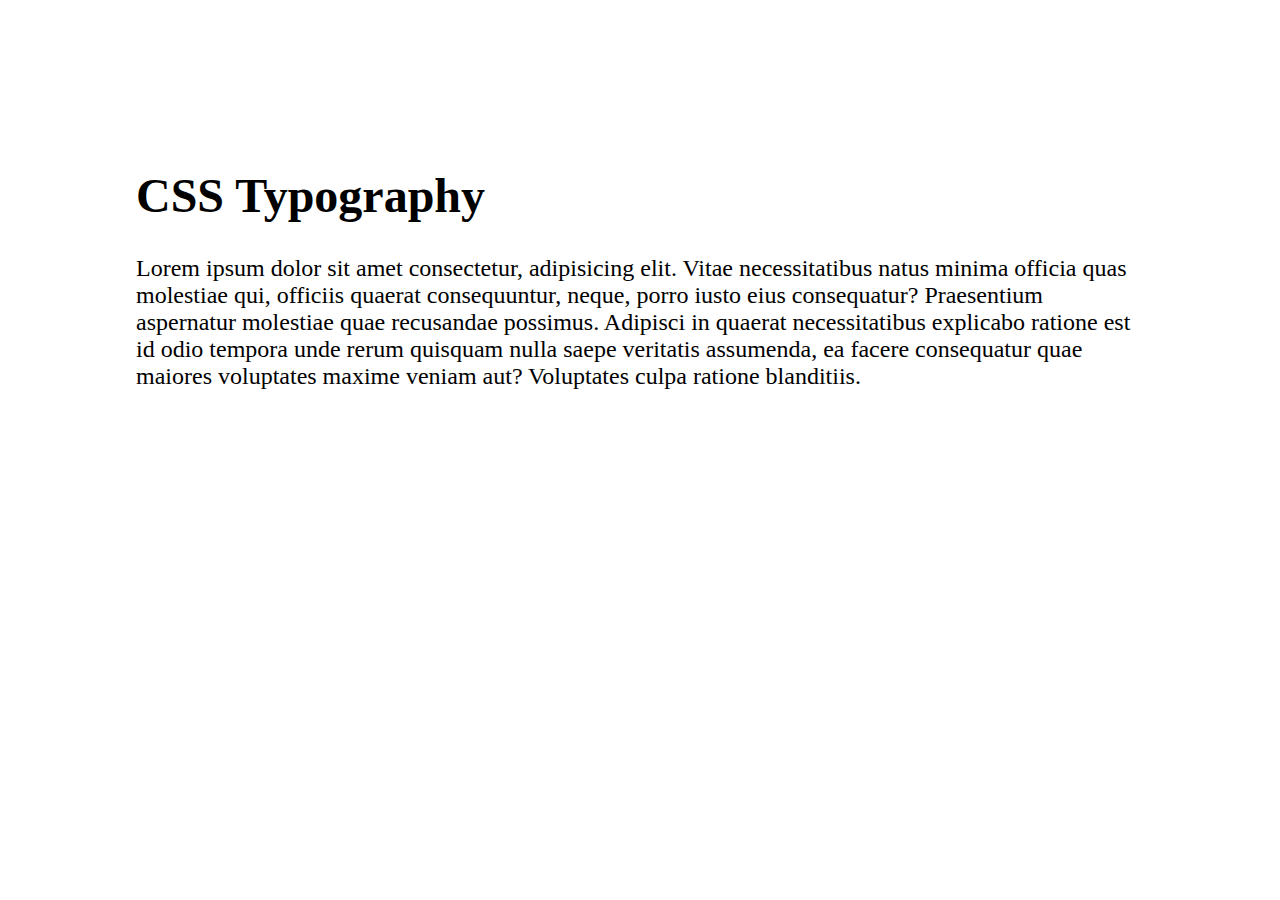
==== index.html @ 96bd15ed "typography" ====
<!DOCTYPE html>
<html lang="en">

<head>
    <meta charset="UTF-8">
    <meta http-equiv="X-UA-Compatible" content="IE=edge">
    <meta name="viewport" content="width=device-width, initial-scale=1.0">
    <title>CSS Selectors</title>
    <link rel="stylesheet" href="style.css">
</head>

<body>
    <header class="container">
        <h1>CSS Typography</h1>
    </header>
    <main class="container">
        <p>
            Lorem ipsum dolor sit amet consectetur, adipisicing elit. Vitae necessitatibus natus minima officia quas molestiae qui, officiis quaerat consequuntur, neque, porro iusto eius consequatur? Praesentium aspernatur molestiae quae recusandae possimus.
            Adipisci in quaerat necessitatibus explicabo ratione est id odio tempora unde rerum quisquam nulla saepe veritatis assumenda, ea facere consequatur quae maiores voluptates maxime veniam aut? Voluptates culpa ratione blanditiis.
        </p>
        <!-- <form >
            <label for="name">Name:</label>
            <input type="text" id="name" placeholder="Your Name">
            <button>Submit</button>
        </form> -->
    </main>
</body>

</html>
---- style.css ----
body{
    padding: 10%;
    font-size: 1.5rem;
}

/* input, button{
    font: inherit;
} */
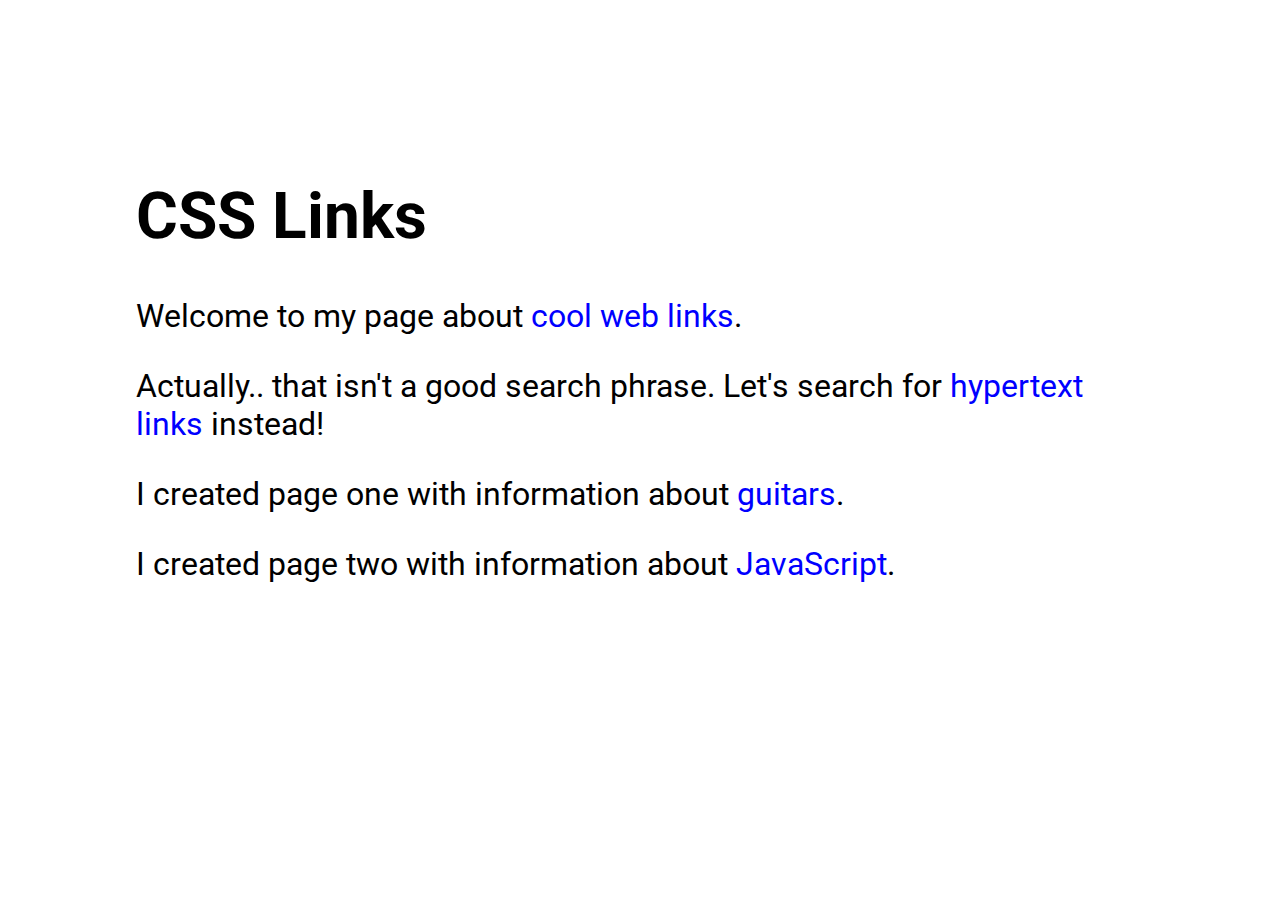
==== commit b203084a: "styling links" ====
--- a/index.html
+++ b/index.html
@@ -5,24 +5,23 @@
     <meta charset="UTF-8">
     <meta http-equiv="X-UA-Compatible" content="IE=edge">
     <meta name="viewport" content="width=device-width, initial-scale=1.0">
-    <title>CSS Selectors</title>
+    <title>CSS Links</title>
     <link rel="stylesheet" href="style.css">
 </head>
 
 <body>
-    <header class="container">
-        <h1>CSS Typography</h1>
+    <header>
+        <h1>CSS Links</h1>
     </header>
-    <main class="container">
-        <p>
-            Lorem ipsum dolor sit amet consectetur, adipisicing elit. Vitae necessitatibus natus minima officia quas molestiae qui, officiis quaerat consequuntur, neque, porro iusto eius consequatur? Praesentium aspernatur molestiae quae recusandae possimus.
-            Adipisci in quaerat necessitatibus explicabo ratione est id odio tempora unde rerum quisquam nulla saepe veritatis assumenda, ea facere consequatur quae maiores voluptates maxime veniam aut? Voluptates culpa ratione blanditiis.
-        </p>
-        <!-- <form >
-            <label for="name">Name:</label>
-            <input type="text" id="name" placeholder="Your Name">
-            <button>Submit</button>
-        </form> -->
+    <main>
+        <p>Welcome to my page about <a href="https://www.google.com/search?q=+web+links">cool web links</a>.</p>
+
+        <p>Actually.. that isn&apos;t a good search phrase. Let's search for <a
+                href="https://www.google.com/search?q=hypertext+links">hypertext links</a> instead!</p>
+
+        <p>I created page one with information about <a href="one.html">guitars</a>.</p>
+
+        <p>I created page two with information about <a href="two.html">JavaScript</a>.</p>
     </main>
 </body>
 
--- a/style.css
+++ b/style.css
@@ -1,8 +1,25 @@
-body{
+@import url('https://fonts.googleapis.com/css2?family=Roboto&display=swap');
+
+body {
     padding: 10%;
-    font-size: 1.5rem;
+    font-size: 2rem;
+    font-family: 'Roboto', sans-serif;
 }
 
-/* input, button{
-    font: inherit;
-} */+a{
+    text-decoration: none;
+    cursor: pointer;
+    color: blue;
+}
+
+a:visited{
+    color: purple;
+}
+
+a:hover , a:focus{
+    color: dodgerblue;
+}
+
+a:active{
+    color: red;
+}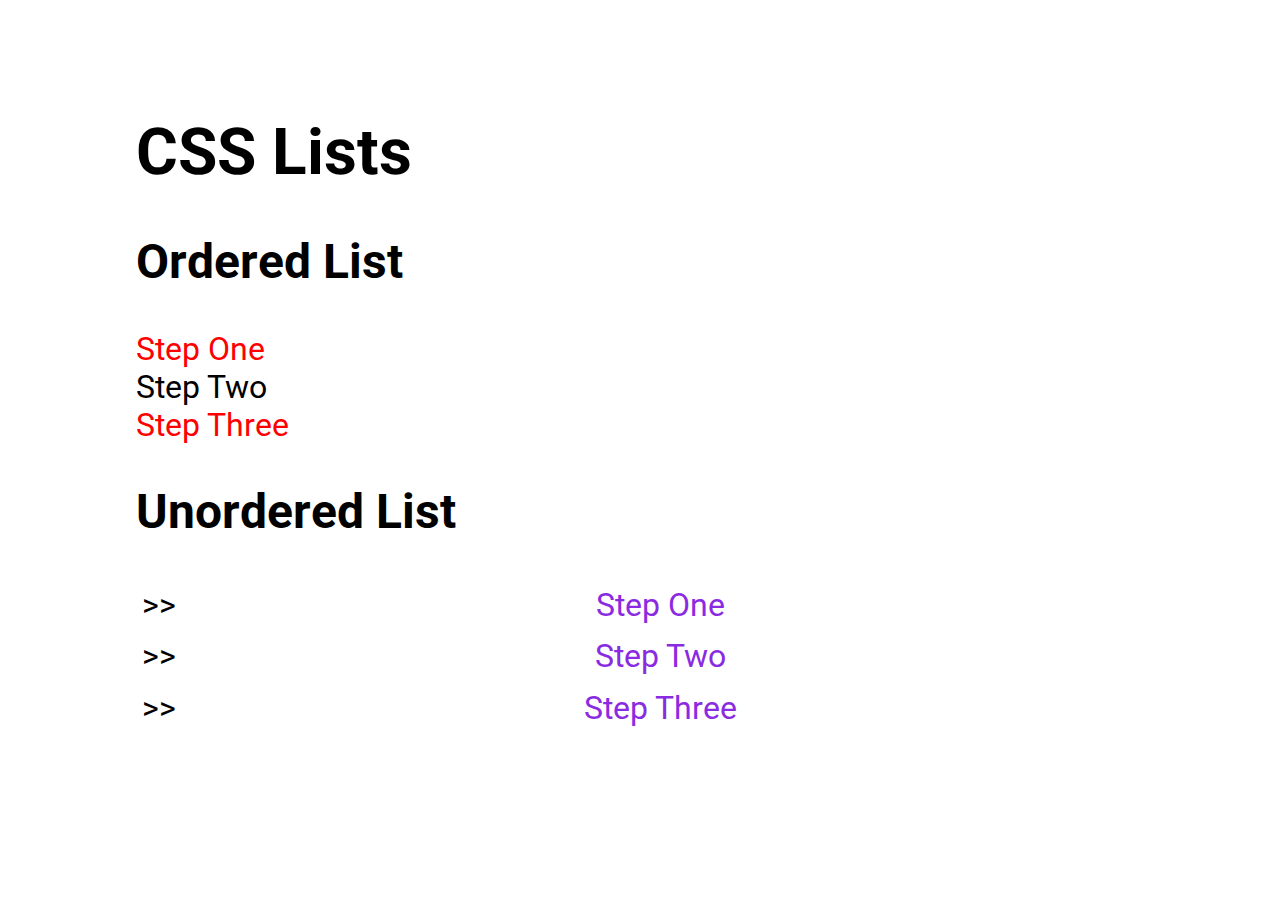
==== commit 60750bd1: "styling list" ====
--- a/index.html
+++ b/index.html
@@ -5,23 +5,31 @@
     <meta charset="UTF-8">
     <meta http-equiv="X-UA-Compatible" content="IE=edge">
     <meta name="viewport" content="width=device-width, initial-scale=1.0">
-    <title>CSS Links</title>
+    <title>CSS Lists</title>
     <link rel="stylesheet" href="style.css">
 </head>
 
 <body>
     <header>
-        <h1>CSS Links</h1>
+        <h1>CSS Lists</h1>
     </header>
     <main>
-        <p>Welcome to my page about <a href="https://www.google.com/search?q=+web+links">cool web links</a>.</p>
-
-        <p>Actually.. that isn&apos;t a good search phrase. Let's search for <a
-                href="https://www.google.com/search?q=hypertext+links">hypertext links</a> instead!</p>
-
-        <p>I created page one with information about <a href="one.html">guitars</a>.</p>
-
-        <p>I created page two with information about <a href="two.html">JavaScript</a>.</p>
+        <article>
+            <h2>Ordered List</h2>
+            <ol>
+                <li>Step One</li>
+                <li>Step Two</li>
+                <li>Step Three</li>
+            </ol>
+        </article>
+        <article>
+            <h2>Unordered List</h2>
+            <ul>
+                <li>Step One</li>
+                <li>Step Two</li>
+                <li>Step Three</li>
+            </ul>
+        </article>
     </main>
 </body>
 
--- a/style.css
+++ b/style.css
@@ -1,25 +1,32 @@
 @import url('https://fonts.googleapis.com/css2?family=Roboto&display=swap');
 
 body {
-    padding: 10%;
+    padding: 5% 10%;
     font-size: 2rem;
     font-family: 'Roboto', sans-serif;
 }
 
-a{
-    text-decoration: none;
-    cursor: pointer;
-    color: blue;
+ol{
+    /* list-style-type: lower-alpha; */
+    list-style-type: none;
+    padding: 0;
 }
 
-a:visited{
-    color: purple;
+ul{
+    /* list-style-type: square; */
+    text-align: center;
+    /* list-style-position: inside; */
+    color: blueviolet;
+    line-height: 1.6;
+    /* list-style-image: url('images/checkmark.png'); */
+    /* list-style: square url("images/checkmark.png") inside; */
 }
 
-a:hover , a:focus{
-    color: dodgerblue;
+ol li:nth-child(odd){
+    color: red;
 }
 
-a:active{
-    color: red;
+ul ::marker{
+    color: black;
+    content: ">>"
 }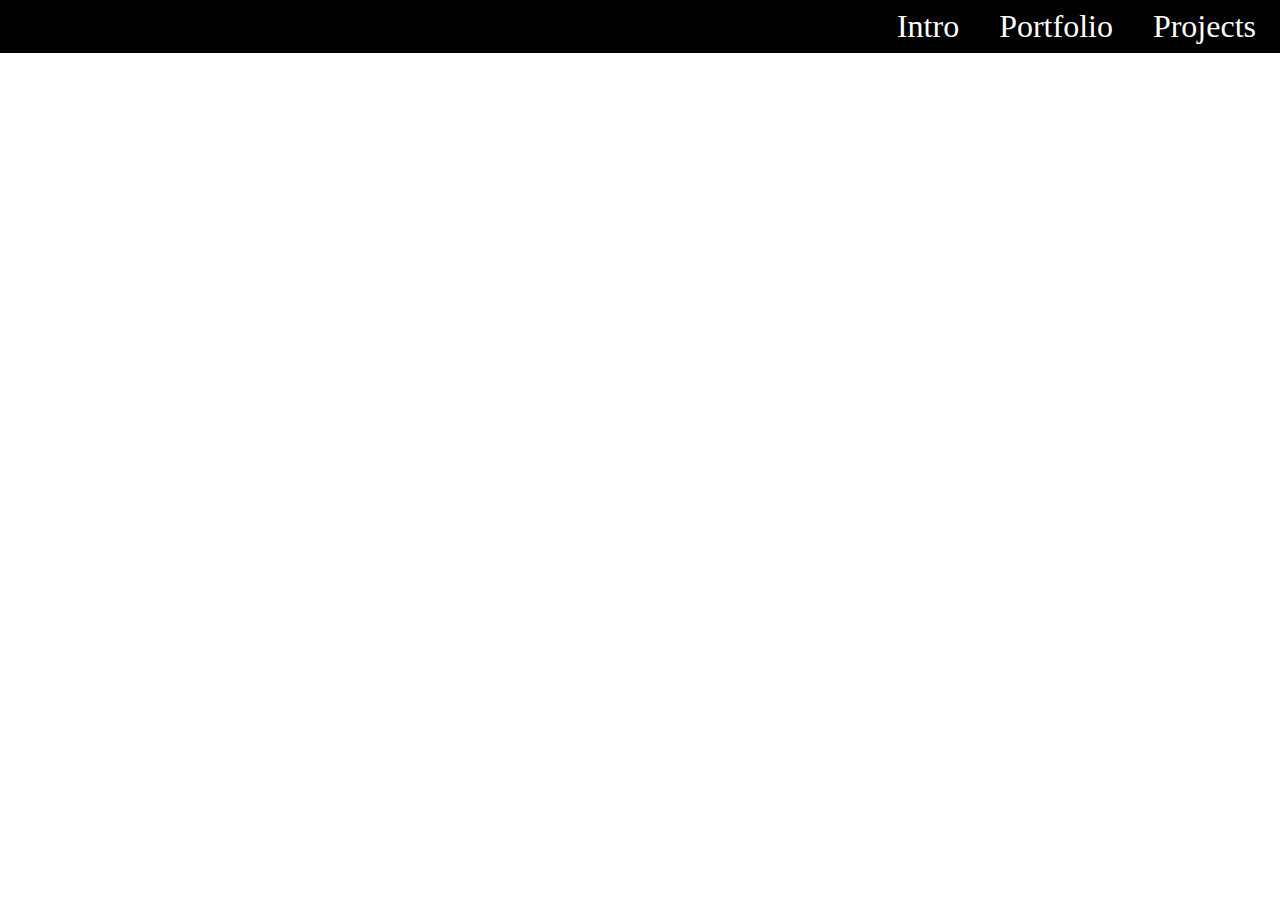
==== commit e9153c50: "display" ====
--- a/index.html
+++ b/index.html
@@ -10,26 +10,16 @@
 </head>
 
 <body>
-    <header>
-        <h1>CSS Lists</h1>
-    </header>
     <main>
-        <article>
-            <h2>Ordered List</h2>
-            <ol>
-                <li>Step One</li>
-                <li>Step Two</li>
-                <li>Step Three</li>
-            </ol>
-        </article>
-        <article>
-            <h2>Unordered List</h2>
+        <!-- <p>This is paragraph </p>
+        <p>This is <span class="opposite">another </span>paragraph</p> -->
+        <nav>
             <ul>
-                <li>Step One</li>
-                <li>Step Two</li>
-                <li>Step Three</li>
+                <li><a href="#">Intro</a></li>
+                <li><a href="#">Portfolio</a></li>
+                <li><a href="#">Projects</a></li>
             </ul>
-        </article>
+        </nav>
     </main>
 </body>
 
--- a/style.css
+++ b/style.css
@@ -1,32 +1,38 @@
 @import url('https://fonts.googleapis.com/css2?family=Roboto&display=swap');
-
-body {
-    padding: 5% 10%;
-    font-size: 2rem;
-    font-family: 'Roboto', sans-serif;
+*{
+    margin: 0;
+    padding: 0;
+    box-sizing: border-box;
 }
 
-ol{
-    /* list-style-type: lower-alpha; */
-    list-style-type: none;
-    padding: 0;
+body{
+    font-size: 2rem;
 }
 
-ul{
-    /* list-style-type: square; */
-    text-align: center;
-    /* list-style-position: inside; */
-    color: blueviolet;
-    line-height: 1.6;
-    /* list-style-image: url('images/checkmark.png'); */
-    /* list-style: square url("images/checkmark.png") inside; */
+/* p{
+    background-color: lightgray;
 }
 
-ol li:nth-child(odd){
-    color: red;
+.opposite{
+    display: inline-block   ;
+    background-color: black;
+    color: whitesmoke;
+} */
+
+ul{
+    list-style-type: none;
+    margin: 0;
+    padding: 0.5rem;
+    text-align: right;
+    background-color: black;
 }
 
-ul ::marker{
-    color: black;
-    content: ">>"
+li{
+    display: inline-block;
+    margin-inline: 1rem;
+}
+
+li a{
+    color: white;
+    text-decoration: none;
 }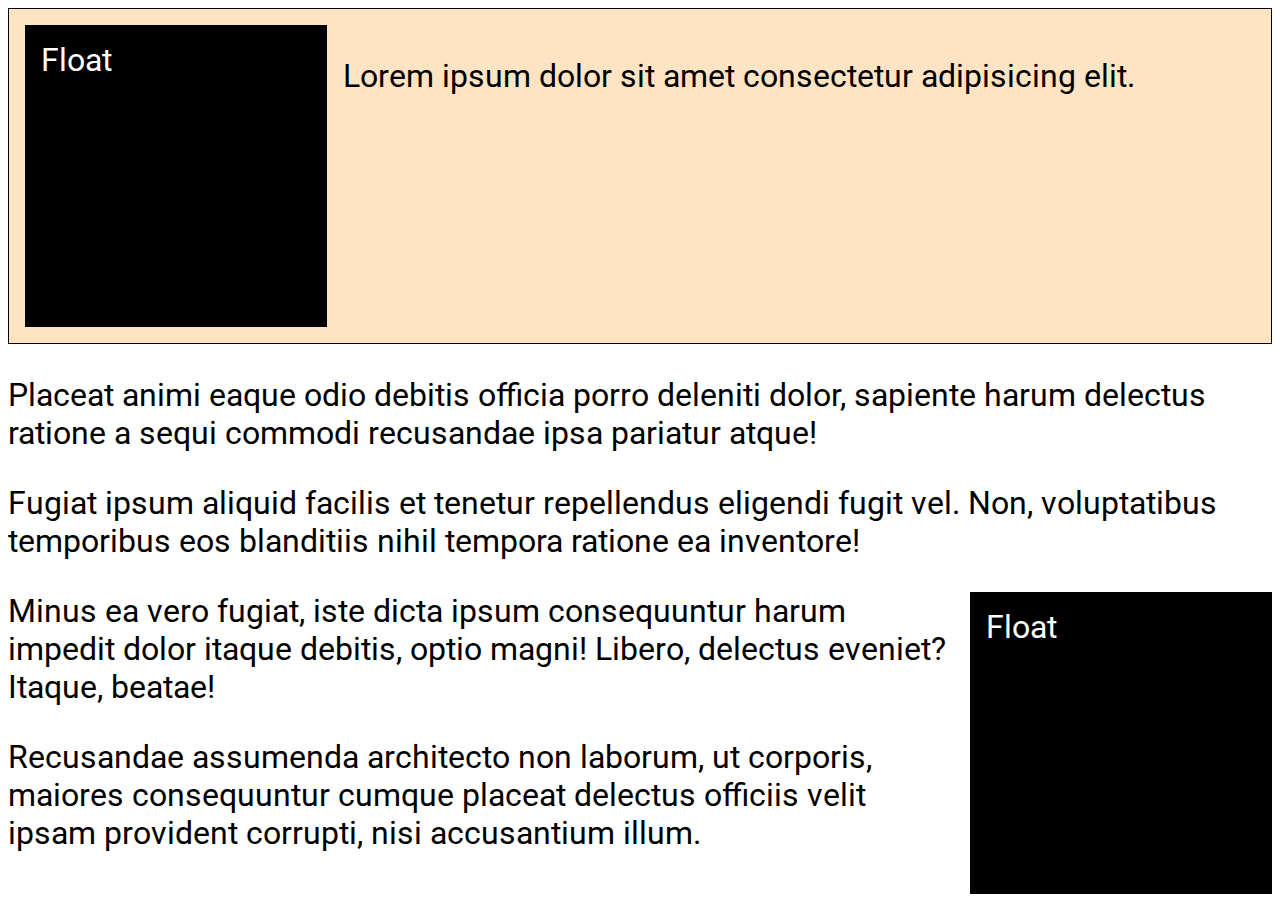
==== commit 08da7dc8: "floats" ====
--- a/index.html
+++ b/index.html
@@ -10,17 +10,16 @@
 </head>
 
 <body>
-    <main>
-        <!-- <p>This is paragraph </p>
-        <p>This is <span class="opposite">another </span>paragraph</p> -->
-        <nav>
-            <ul>
-                <li><a href="#">Intro</a></li>
-                <li><a href="#">Portfolio</a></li>
-                <li><a href="#">Projects</a></li>
-            </ul>
-        </nav>
-    </main>
+    <section>
+      <div class="block left">Float</div>
+      <p>Lorem ipsum dolor sit amet consectetur adipisicing elit.</p>
+    </section>
+<!-- <div class="clear"></div> -->
+   <p>Placeat animi eaque odio debitis officia porro deleniti dolor, sapiente harum delectus ratione a sequi commodi recusandae ipsa pariatur atque!</p>
+   <p>Fugiat ipsum aliquid facilis et tenetur repellendus eligendi fugit vel. Non, voluptatibus temporibus eos blanditiis nihil tempora ratione ea inventore!</p>
+   <div class="block right">Float</div>
+   <p>Minus ea vero fugiat, iste dicta ipsum consequuntur harum impedit dolor itaque debitis, optio magni! Libero, delectus eveniet? Itaque, beatae!</p>
+   <p>Recusandae assumenda architecto non laborum, ut corporis, maiores consequuntur cumque placeat delectus officiis velit ipsam provident corrupti, nisi accusantium illum.</p>
 </body>
 
 </html>--- a/style.css
+++ b/style.css
@@ -1,38 +1,40 @@
 @import url('https://fonts.googleapis.com/css2?family=Roboto&display=swap');
-*{
+/* *{
     margin: 0;
     padding: 0;
     box-sizing: border-box;
-}
+} */
 
 body{
     font-size: 2rem;
+    font-family: 'Roboto', sans-serif;
 }
 
-/* p{
-    background-color: lightgray;
+.block{
+    width: 30vh;
+    height: 30vh;
+    background-color: black;
+    color: white;
+    padding: 1rem;
 }
 
-.opposite{
-    display: inline-block   ;
-    background-color: black;
-    color: whitesmoke;
-} */
-
-ul{
-    list-style-type: none;
-    margin: 0;
-    padding: 0.5rem;
-    text-align: right;
-    background-color: black;
+.left{
+    float: left;
+    margin-right: 1rem;
 }
 
-li{
-    display: inline-block;
-    margin-inline: 1rem;
+.right{
+    float: right;
+    margin-left: 1rem;
 }
 
-li a{
-    color: white;
-    text-decoration: none;
+.clear{
+    clear: both;
+}
+
+section{
+    background-color: bisque;
+    border: 1px solid black;
+    padding: 1rem;
+    display: flow-root;   /* or          overflow: auto;      */
 }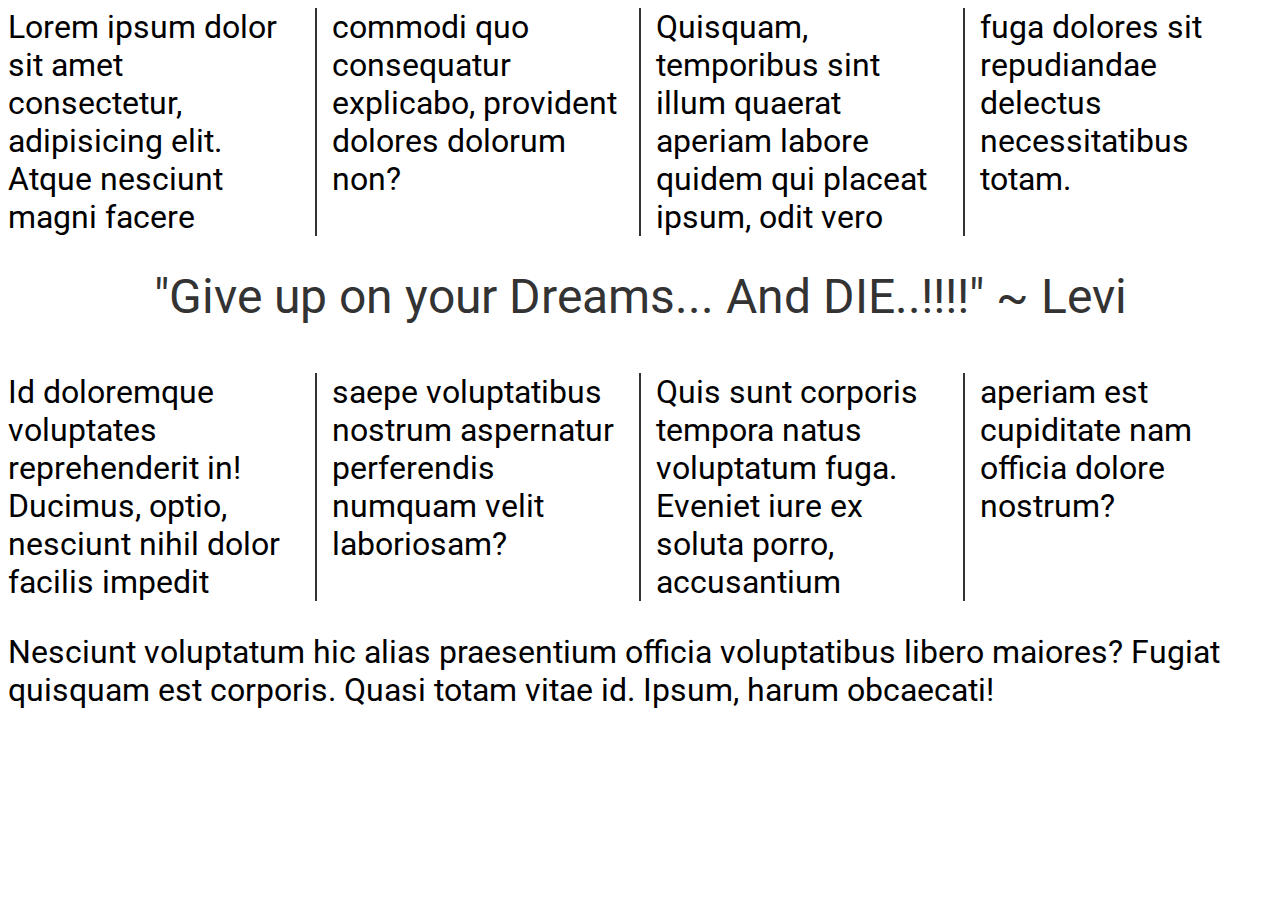
==== commit 31f4abb0: "columns" ====
--- a/index.html
+++ b/index.html
@@ -10,16 +10,15 @@
 </head>
 
 <body>
-    <section>
-      <div class="block left">Float</div>
-      <p>Lorem ipsum dolor sit amet consectetur adipisicing elit.</p>
+    <section class="columns">
+        <p>Lorem ipsum dolor sit amet consectetur, adipisicing elit. Atque nesciunt magni facere commodi quo consequatur explicabo, provident dolores dolorum non?</p>
+        <p>Quisquam, temporibus sint illum quaerat aperiam labore quidem qui placeat ipsum, odit vero fuga dolores sit repudiandae delectus necessitatibus totam.</p>
+        <!-- <h2>Next Heading</h2> -->
+        <p class="quote">&#34;Give up on your Dreams... And DIE..!!!!&#34;<span class="nowrap"> &#126; Levi </span></p>
+        <p>Id doloremque voluptates reprehenderit in! Ducimus, optio, nesciunt nihil dolor facilis impedit saepe voluptatibus nostrum aspernatur perferendis numquam velit laboriosam?</p>
+        <p>Quis sunt corporis tempora natus voluptatum fuga. Eveniet iure ex soluta porro, accusantium aperiam est cupiditate nam officia dolore nostrum?</p>
     </section>
-<!-- <div class="clear"></div> -->
-   <p>Placeat animi eaque odio debitis officia porro deleniti dolor, sapiente harum delectus ratione a sequi commodi recusandae ipsa pariatur atque!</p>
-   <p>Fugiat ipsum aliquid facilis et tenetur repellendus eligendi fugit vel. Non, voluptatibus temporibus eos blanditiis nihil tempora ratione ea inventore!</p>
-   <div class="block right">Float</div>
-   <p>Minus ea vero fugiat, iste dicta ipsum consequuntur harum impedit dolor itaque debitis, optio magni! Libero, delectus eveniet? Itaque, beatae!</p>
-   <p>Recusandae assumenda architecto non laborum, ut corporis, maiores consequuntur cumque placeat delectus officiis velit ipsam provident corrupti, nisi accusantium illum.</p>
+    <p>Nesciunt voluptatum hic alias praesentium officia voluptatibus libero maiores? Fugiat quisquam est corporis. Quasi totam vitae id. Ipsum, harum obcaecati!</p>
 </body>
 
 </html>--- a/style.css
+++ b/style.css
@@ -10,31 +10,34 @@
     font-family: 'Roboto', sans-serif;
 }
 
-.block{
-    width: 30vh;
-    height: 30vh;
-    background-color: black;
+.columns{
+    /* column-count: 4;
+    column-width: 250px; */
+    columns: 4 250px;
+    column-rule: 2px solid #333;
+    column-gap: 2rem;
+}
+
+.columns p{
+    margin-top: 0;
+}
+
+/* .columns h2{
+    margin-top: 0;
+    background-color: #333;
     color: white;
     padding: 1rem;
+    break-inside: avoid;
+} */
+
+.columns .quote{
+    margin-top: 2rem;
+    font-size: 3rem;
+    text-align: center;
+    color: #333;
+    column-span: all;
 }
 
-.left{
-    float: left;
-    margin-right: 1rem;
-}
-
-.right{
-    float: right;
-    margin-left: 1rem;
-}
-
-.clear{
-    clear: both;
-}
-
-section{
-    background-color: bisque;
-    border: 1px solid black;
-    padding: 1rem;
-    display: flow-root;   /* or          overflow: auto;      */
+.nowrap{
+    white-space: nowrap;
 }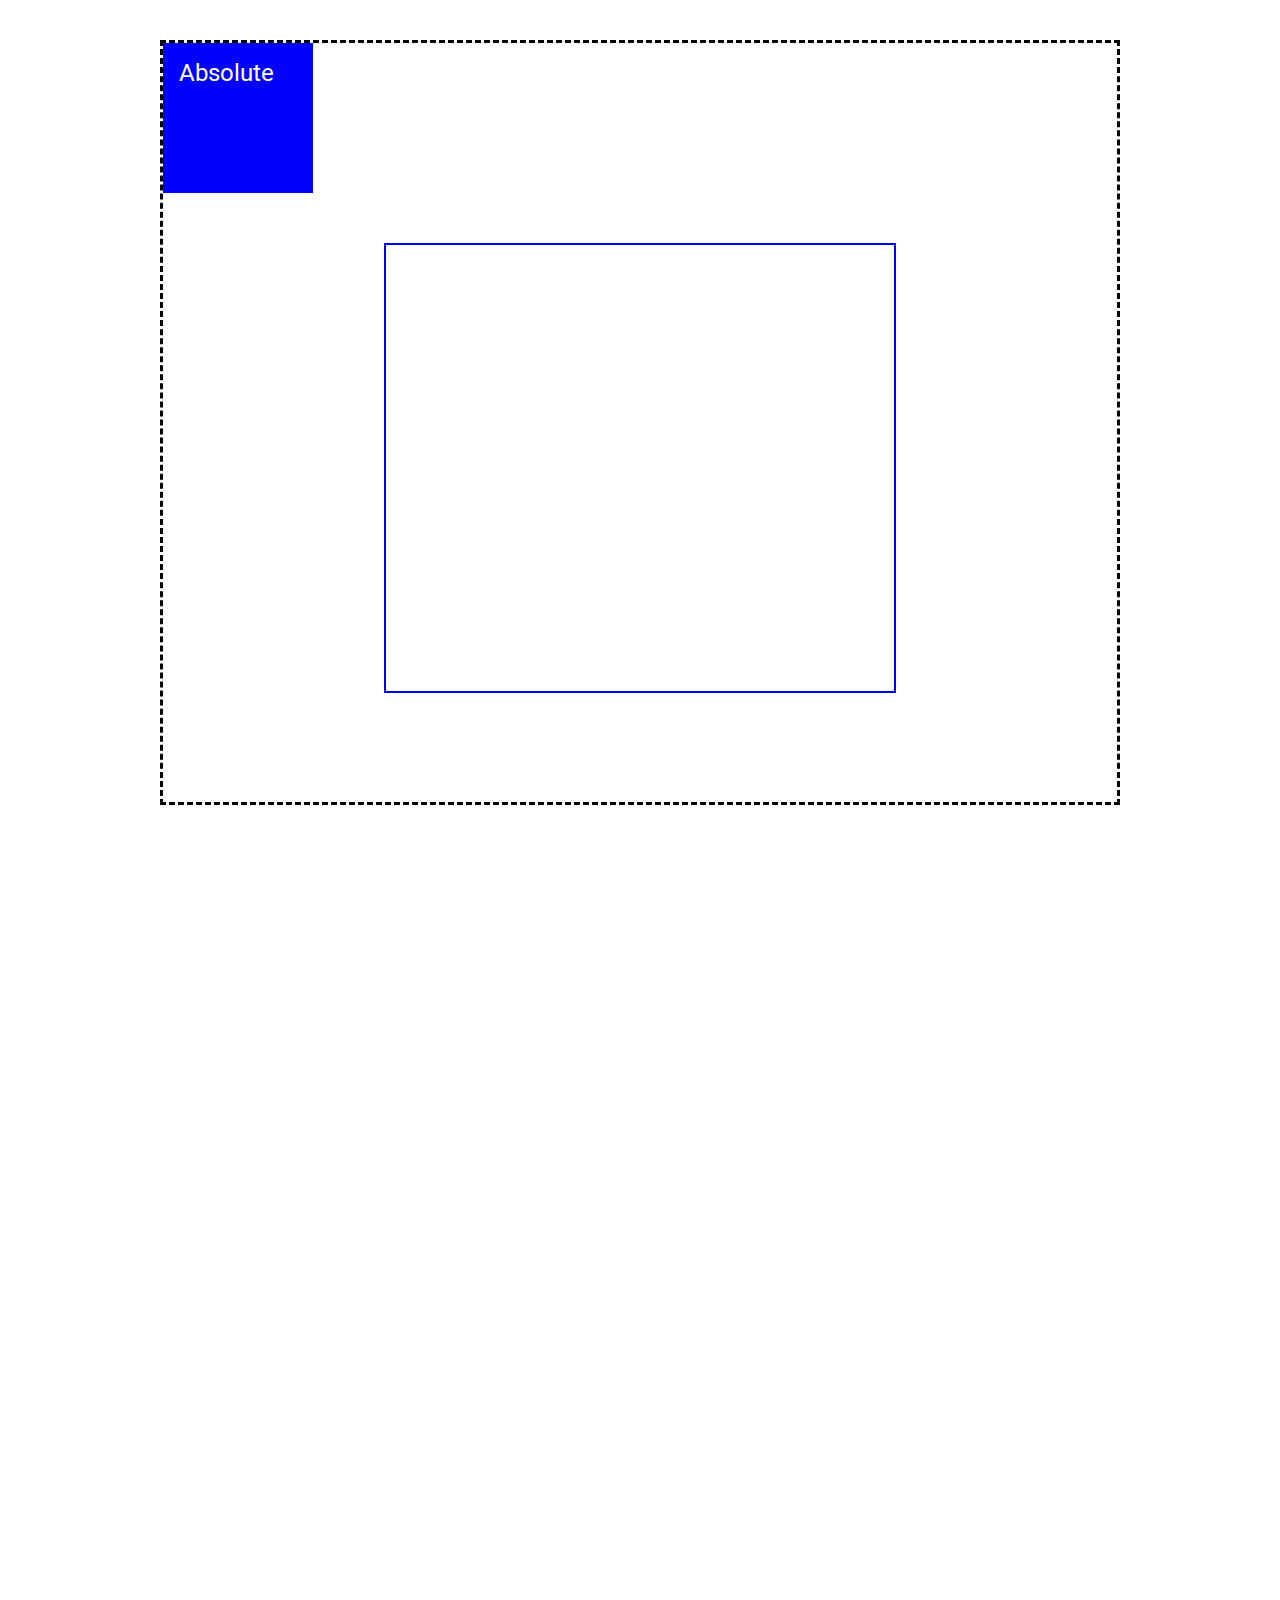
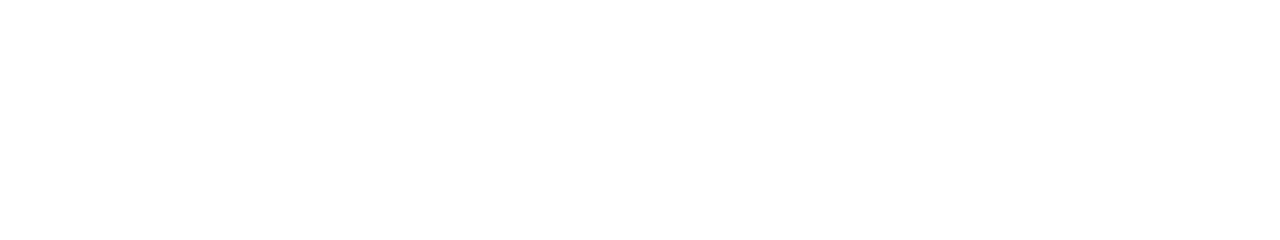
==== commit 96841b56: "absolute positioning" ====
--- a/index.html
+++ b/index.html
@@ -1,24 +1,32 @@
 <!DOCTYPE html>
 <html lang="en">
+  <head>
+    <meta charset="UTF-8" />
+    <meta http-equiv="X-UA-Compatible" content="IE=edge" />
+    <meta name="viewport" content="width=device-width, initial-scale=1.0" />
+    <title>CSS Positions</title>
+    <link rel="stylesheet" href="style.css" />
+  </head>
 
-<head>
-    <meta charset="UTF-8">
-    <meta http-equiv="X-UA-Compatible" content="IE=edge">
-    <meta name="viewport" content="width=device-width, initial-scale=1.0">
-    <title>CSS Lists</title>
-    <link rel="stylesheet" href="style.css">
-</head>
+  <!-- Position Absolute: Absolute positioning needs a relative parent 
+    and if it doesn't have relative parent then it takes the initial boundaries or the initial box (browser window) -->
 
-<body>
-    <section class="columns">
-        <p>Lorem ipsum dolor sit amet consectetur, adipisicing elit. Atque nesciunt magni facere commodi quo consequatur explicabo, provident dolores dolorum non?</p>
-        <p>Quisquam, temporibus sint illum quaerat aperiam labore quidem qui placeat ipsum, odit vero fuga dolores sit repudiandae delectus necessitatibus totam.</p>
-        <!-- <h2>Next Heading</h2> -->
-        <p class="quote">&#34;Give up on your Dreams... And DIE..!!!!&#34;<span class="nowrap"> &#126; Levi </span></p>
-        <p>Id doloremque voluptates reprehenderit in! Ducimus, optio, nesciunt nihil dolor facilis impedit saepe voluptatibus nostrum aspernatur perferendis numquam velit laboriosam?</p>
-        <p>Quis sunt corporis tempora natus voluptatum fuga. Eveniet iure ex soluta porro, accusantium aperiam est cupiditate nam officia dolore nostrum?</p>
-    </section>
-    <p>Nesciunt voluptatum hic alias praesentium officia voluptatibus libero maiores? Fugiat quisquam est corporis. Quasi totam vitae id. Ipsum, harum obcaecati!</p>
-</body>
-
-</html>+  <body>
+    <div class="outer-container">
+      <div class="inner-container">
+        <div class="box absolute">
+          <p>Absolute</p>
+        </div>
+        <div class="box relative">
+          <p>Relative</p>
+        </div>
+        <div class="box fixed">
+          <p>Fixed</p>
+        </div>
+        <div class="box sticky">
+          <p>Sticky</p>
+        </div>
+      </div>
+    </div>
+  </body>
+</html>
--- a/style.css
+++ b/style.css
@@ -1,43 +1,41 @@
-@import url('https://fonts.googleapis.com/css2?family=Roboto&display=swap');
-/* *{
-    margin: 0;
-    padding: 0;
-    box-sizing: border-box;
-} */
-
-body{
-    font-size: 2rem;
-    font-family: 'Roboto', sans-serif;
+@import url("https://fonts.googleapis.com/css2?family=Roboto&display=swap");
+* {
+  margin: 0;
+  padding: 0;
+  box-sizing: border-box;
 }
 
-.columns{
-    /* column-count: 4;
-    column-width: 250px; */
-    columns: 4 250px;
-    column-rule: 2px solid #333;
-    column-gap: 2rem;
+body {
+  font-size: 1.5rem;
+  font-family: "Roboto", sans-serif;
+  min-height: 200vh;
 }
 
-.columns p{
-    margin-top: 0;
+.outer-container {
+  border: 3px dashed black;
+  width: 75vw;
+  height: 85vh;
+  margin: 40px auto;
+  position: relative;
 }
 
-/* .columns h2{
-    margin-top: 0;
-    background-color: #333;
-    color: white;
-    padding: 1rem;
-    break-inside: avoid;
-} */
-
-.columns .quote{
-    margin-top: 2rem;
-    font-size: 3rem;
-    text-align: center;
-    color: #333;
-    column-span: all;
+.inner-container {
+  border: 2px solid blue;
+  width: 40vw;
+  height: 50vh;
+  margin: 200px auto;
 }
 
-.nowrap{
-    white-space: nowrap;
-}+.box {
+  width: 150px;
+  height: 150px;
+  color: white;
+  padding: 1rem;
+}
+
+.absolute {
+  background-color: blue;
+  position: absolute;
+  top: 0;
+  left: 0;
+}
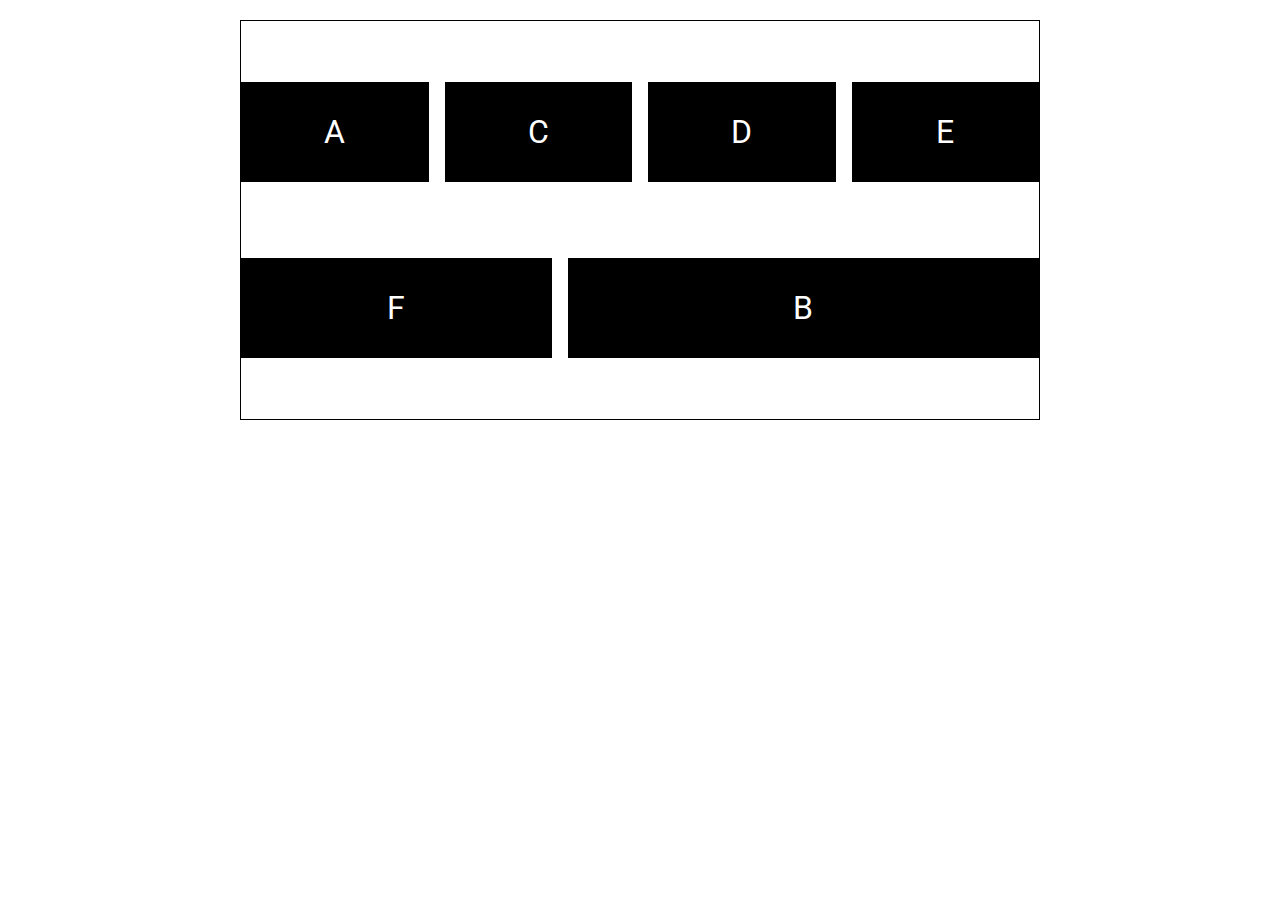
==== commit a81e910d: "FLEX BOX" ====
--- a/index.html
+++ b/index.html
@@ -4,29 +4,18 @@
     <meta charset="UTF-8" />
     <meta http-equiv="X-UA-Compatible" content="IE=edge" />
     <meta name="viewport" content="width=device-width, initial-scale=1.0" />
-    <title>CSS Positions</title>
+    <title>CSS Flex Box</title>
     <link rel="stylesheet" href="style.css" />
   </head>
 
-  <!-- Position Absolute: Absolute positioning needs a relative parent 
-    and if it doesn't have relative parent then it takes the initial boundaries or the initial box (browser window) -->
-
   <body>
-    <div class="outer-container">
-      <div class="inner-container">
-        <div class="box absolute">
-          <p>Absolute</p>
-        </div>
-        <div class="box relative">
-          <p>Relative</p>
-        </div>
-        <div class="box fixed">
-          <p>Fixed</p>
-        </div>
-        <div class="box sticky">
-          <p>Sticky</p>
-        </div>
-      </div>
-    </div>
+    <main class="container">
+      <div class="box">A</div>
+      <div class="box">B</div>
+      <div class="box">C</div>
+      <div class="box">D</div>
+      <div class="box">E</div>
+      <div class="box">F</div>
+    </main>
   </body>
 </html>
--- a/style.css
+++ b/style.css
@@ -1,4 +1,5 @@
 @import url("https://fonts.googleapis.com/css2?family=Roboto&display=swap");
+
 * {
   margin: 0;
   padding: 0;
@@ -6,36 +7,40 @@
 }
 
 body {
-  font-size: 1.5rem;
   font-family: "Roboto", sans-serif;
-  min-height: 200vh;
+  min-height: 100vh;
+  padding: 20px;
 }
 
-.outer-container {
-  border: 3px dashed black;
-  width: 75vw;
-  height: 85vh;
-  margin: 40px auto;
-  position: relative;
-}
-
-.inner-container {
-  border: 2px solid blue;
-  width: 40vw;
-  height: 50vh;
-  margin: 200px auto;
+.container {
+  max-width: 800px;
+  min-height: 400px;
+  margin-inline: auto;
+  border: 1px solid #000;
+  display: flex;
+  gap: 1rem;
+  justify-content: center;
+  align-items: center;
+  flex-flow: row wrap;
+  align-content: space-evenly;
 }
 
 .box {
-  width: 150px;
-  height: 150px;
-  color: white;
-  padding: 1rem;
+  /* min-width: 100px; */
+  height: 100px;
+  background-color: #000;
+  color: #fff;
+  font-size: 2rem;
+  padding: 0.5rem;
+
+  display: flex;
+  justify-content: center;
+  align-items: center;
+
+  flex: 1 1 150px;
 }
 
-.absolute {
-  background-color: blue;
-  position: absolute;
-  top: 0;
-  left: 0;
+.box:nth-child(2) {
+  flex: 2 2 150px;
+  order: 1;
 }
